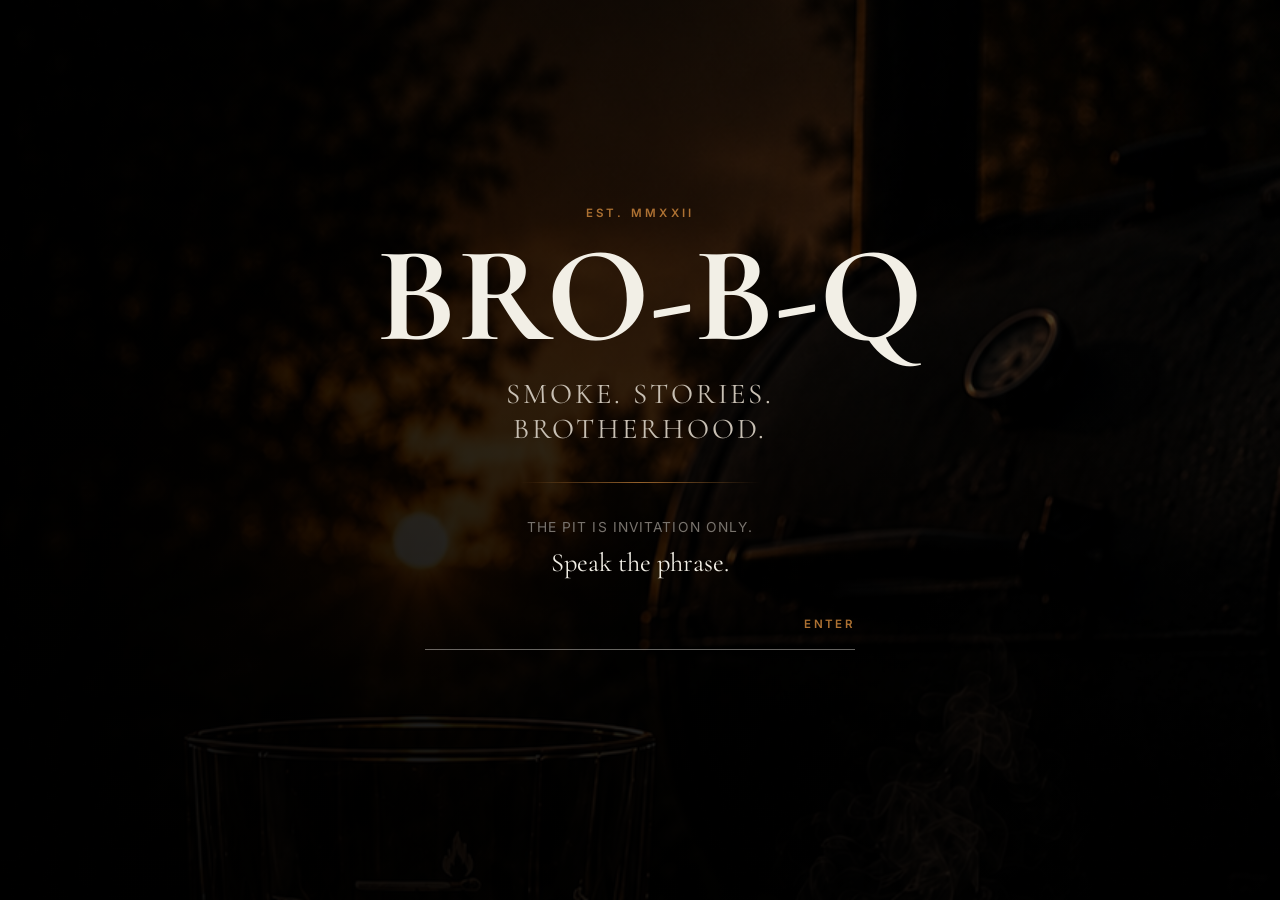
==== index.html @ dc0e3c7c "Update index.html" ====
<!DOCTYPE html>
<html lang="en">
<head>
  <meta charset="UTF-8" />
  <meta name="viewport" content="width=device-width, initial-scale=1.0" />
  <meta name="theme-color" content="#0b0b0b" />
  <meta name="description" content="BRO-B-Q — Smoke. Stories. Brotherhood. Est. MMXXII." />
  <title>BRO-B-Q</title>

  <link rel="preconnect" href="https://fonts.googleapis.com" />
  <link rel="preconnect" href="https://fonts.gstatic.com" crossorigin />
  <link
    href="https://fonts.googleapis.com/css2?family=Cormorant+Garamond:wght@500;600;700&family=Inter:wght@400;500;600&display=swap"
    rel="stylesheet"
  />
  <link rel="stylesheet" href="assets/css/home.css" />
</head>

<body>
  <main>
    <section id="gate" class="gate" aria-label="BRO-B-Q entrance">
      <div class="gate-shade"></div>
      <div class="gate-glow" aria-hidden="true"></div>

      <div class="gate-inner">
        <p class="kicker">Est. MMXXII</p>
        <h1>BRO-B-Q</h1>
        <p class="tagline">Smoke. Stories. Brotherhood.</p>

        <div class="rule" aria-hidden="true"></div>

        <p class="gate-note">The pit is invitation only.</p>
        <p class="prompt">Speak the phrase.</p>

        <form id="phrase-form" class="phrase-form" novalidate>
          <label class="sr-only" for="phrase">Speak the phrase</label>
          <input
            id="phrase"
            name="phrase"
            type="text"
            autocomplete="off"
            autocapitalize="none"
            spellcheck="false"
            aria-describedby="gate-message"
          />
          <button type="submit">Enter</button>
        </form>

        <p id="gate-message" class="gate-message" aria-live="polite"></p>
      </div>
    </section>

    <section id="clubhouse" class="clubhouse" hidden>
      <div class="clubhouse-inner">
        <p class="kicker">Inside the Pit</p>
        <h2>BRO-B-Q</h2>

        <nav class="clubhouse-nav" aria-label="BRO-B-Q sections">
          <button class="menu-link" type="button" onclick="window.location.href='editions/'">
            <span class="menu-title">Chapters</span>
            <span class="menu-meta">Editions I–V</span>
          </button>

          <a href="hall/">
            <span class="menu-title">Hall of Flame</span>
            <span class="menu-meta">Brokayest Bros</span>
          </a>

          <a href="charter/">
            <span class="menu-title">The Charter</span>
            <span class="menu-meta">The Code</span>
          </a>

          <a href="#locker">
            <span class="menu-title">The Locker</span>
            <span class="menu-meta">Coming Soon</span>
          </a>

          <a href="#pit">
            <span class="menu-title">The Pit</span>
            <span class="menu-meta">Coming Soon</span>
          </a>
        </nav>

        <button id="reset-gate" class="reset-gate" type="button">
          Return to the door
        </button>
      </div>
    </section>

    <section id="chapters" class="chapters" hidden>
      <div class="chapters-inner">
        <p class="kicker">The Chapters</p>
        <h2>Editions</h2>

        <nav class="edition-list" aria-label="BRO-B-Q editions">
          <span class="edition-locked">
            <span>Edition I</span>
            <small>2022</small>
          </span>

          <span class="edition-locked">
            <span>Edition II</span>
            <small>2023</small>
          </span>

          <span class="edition-locked">
            <span>Edition III</span>
            <small>2024</small>
          </span>

          <span class="edition-locked">
            <span>Edition IV</span>
            <small>2025</small>
          </span>

          <a href="v/">
            <span>Edition V</span>
            <small>2026</small>
          </a>
        </nav>

        <button id="chapters-back" class="reset-gate" type="button">
          Back to the clubhouse
        </button>
      </div>
    </section>
  </main>

  <script src="assets/js/home.js"></script>
</body>
</html>
---- assets/css/home.css ----
:root {
  --pit-black: #0b0b0b;
  --bone: #f2efe6;
  --ash: #c8c0b4;
  --smoke: #78736d;
  --bourbon: #ad7132;
  --line: rgba(242, 239, 230, 0.16);
}

* {
  box-sizing: border-box;
}

html,
body {
  min-height: 100%;
  margin: 0;
  background: var(--pit-black);
}

body {
  color: var(--bone);
  font-family: "Inter", sans-serif;
}

button,
input {
  font: inherit;
}

button {
  cursor: pointer;
}

[hidden] {
  display: none !important;
}

.gate {
  position: relative;
  min-height: 100svh;
  display: grid;
  place-items: center;
  overflow: hidden;
  background:
    url("../images/BROBQ_V_Invite.png")
    76% center / cover no-repeat;
}

.gate-shade {
  position: absolute;
  inset: 0;
  background:
    linear-gradient(to bottom, rgba(0, 0, 0, 0.5), rgba(0, 0, 0, 0.82)),
    linear-gradient(to right, rgba(0, 0, 0, 0.72), rgba(0, 0, 0, 0.18));
}

.gate-glow {
  position: absolute;
  inset: 0;
  opacity: 0;
  pointer-events: none;
  background:
    radial-gradient(
      circle at 50% 46%,
      rgba(195, 107, 35, 0.48),
      rgba(195, 107, 35, 0.08) 32%,
      transparent 62%
    );
}

.gate.is-opening .gate-glow {
  animation: fire-glow 0.9s ease both;
}

.gate-inner {
  position: relative;
  z-index: 1;
  width: min(90%, 560px);
  padding: 2rem 1rem;
  text-align: center;
  animation: rise-in 0.8s ease both;
}

.kicker {
  margin: 0 0 0.8rem;
  color: var(--bourbon);
  font-size: 0.72rem;
  font-weight: 600;
  letter-spacing: 0.28em;
  text-transform: uppercase;
}

h1,
h2 {
  margin: 0;
  font-family: "Cormorant Garamond", serif;
  line-height: 0.92;
}

h1 {
  font-size: clamp(4.2rem, 19vw, 8.5rem);
  white-space: nowrap;
}

h2 {
  font-size: clamp(4rem, 15vw, 7rem);
}

.tagline {
  margin: 1.15rem 0 0;
  color: var(--ash);
  font-family: "Cormorant Garamond", serif;
  font-size: clamp(1.25rem, 4.6vw, 1.8rem);
  letter-spacing: 0.1em;
  text-transform: uppercase;
}

.rule {
  width: min(240px, 60%);
  height: 1px;
  margin: 2.25rem auto;
  background:
    linear-gradient(
      to right,
      transparent,
      rgba(173, 113, 50, 0.85),
      transparent
    );
}

.gate-note {
  margin: 0;
  color: var(--smoke);
  font-size: 0.86rem;
  letter-spacing: 0.08em;
  text-transform: uppercase;
}

.prompt {
  margin: 0.7rem 0 1.25rem;
  font-family: "Cormorant Garamond", serif;
  font-size: 1.65rem;
}

.phrase-form {
  display: grid;
  grid-template-columns: 1fr auto;
  width: min(100%, 430px);
  margin: 0 auto;
  border-bottom: 1px solid rgba(242, 239, 230, 0.42);
}

.phrase-form:focus-within {
  border-color: var(--bourbon);
}

.phrase-form input {
  min-width: 0;
  border: 0;
  outline: 0;
  padding: 0.95rem 0.15rem;
  background: transparent;
  color: var(--bone);
  font-size: 1rem;
  letter-spacing: 0.06em;
}

.phrase-form button {
  border: 0;
  padding: 0.95rem 0 0.95rem 1.5rem;
  background: transparent;
  color: var(--bourbon);
  font-size: 0.72rem;
  font-weight: 600;
  letter-spacing: 0.2em;
  text-transform: uppercase;
}

.gate-message {
  min-height: 1.5rem;
  margin: 1.25rem 0 0;
  color: var(--ash);
  font-family: "Cormorant Garamond", serif;
  font-size: 1.15rem;
}

.gate-message.success {
  color: var(--bourbon);
  font-size: 1.3rem;
}

.gate.is-opening .gate-inner {
  animation: open-door 0.9s ease forwards;
}

.clubhouse,
.chapters {
  position: fixed;
  inset: 0;
  overflow-y: auto;
  min-height: 100dvh;
  padding: 2rem 1.25rem;
  display: flex;
  align-items: center;
  justify-content: center;
  background:
    radial-gradient(circle at top, rgba(173, 113, 50, 0.1), transparent 38%),
    var(--pit-black);
}

.clubhouse-inner,
.chapters-inner {
  width: min(760px, 100%);
  margin: auto;
  text-align: center;
  animation: clubhouse-in 0.75s ease both;
}

.clubhouse-nav,
.edition-list {
  display: grid;
  margin-top: 3rem;
  border-top: 1px solid var(--line);
}

.clubhouse-nav a,
.menu-link,
.edition-list a,
.edition-locked {
  display: flex;
  align-items: center;
  justify-content: space-between;
  gap: 1rem;
  width: 100%;
  padding: 1.35rem 0.25rem;
  border: 0;
  border-bottom: 1px solid var(--line);
  background: transparent;
  color: var(--bone);
  text-decoration: none;
  text-align: left;
}

.clubhouse-nav a,
.menu-link {
  opacity: 0;
  transform: translateY(10px);
  animation: menu-item-in 0.45s ease forwards;
}

.clubhouse-nav > :nth-child(1) {
  animation-delay: 0.1s;
}

.clubhouse-nav > :nth-child(2) {
  animation-delay: 0.2s;
}

.clubhouse-nav > :nth-child(3) {
  animation-delay: 0.3s;
}

.clubhouse-nav > :nth-child(4) {
  animation-delay: 0.4s;
}

.clubhouse-nav > :nth-child(5) {
  animation-delay: 0.5s;
}

.clubhouse-nav a:hover,
.clubhouse-nav a:focus-visible,
.menu-link:hover,
.menu-link:focus-visible,
.edition-list a:hover,
.edition-list a:focus-visible {
  color: var(--bourbon);
  padding-left: 0.6rem;
}

.menu-title,
.edition-list span {
  font-family: "Cormorant Garamond", serif;
  font-size: clamp(1.7rem, 6vw, 2.45rem);
}

.menu-meta,
.edition-list small {
  color: var(--smoke);
  font-family: "Inter", sans-serif;
  font-size: 0.64rem;
  font-weight: 600;
  letter-spacing: 0.16em;
  text-transform: uppercase;
}

.edition-locked {
  color: rgba(242, 239, 230, 0.48);
}

.reset-gate {
  margin-top: 2.5rem;
  border: 0;
  border-bottom: 1px solid var(--smoke);
  padding: 0.35rem 0;
  background: transparent;
  color: var(--smoke);
  font-size: 0.68rem;
  letter-spacing: 0.16em;
  text-transform: uppercase;
}

.sr-only {
  position: absolute;
  width: 1px;
  height: 1px;
  padding: 0;
  margin: -1px;
  overflow: hidden;
  clip: rect(0, 0, 0, 0);
  white-space: nowrap;
  border: 0;
}

@keyframes rise-in {
  from {
    opacity: 0;
    transform: translateY(16px);
  }

  to {
    opacity: 1;
    transform: none;
  }
}

@keyframes fire-glow {
  0% {
    opacity: 0;
  }

  45% {
    opacity: 1;
  }

  100% {
    opacity: 0.35;
  }
}

@keyframes open-door {
  0% {
    opacity: 1;
    transform: scale(1);
  }

  60% {
    opacity: 1;
    transform: scale(1.012);
  }

  100% {
    opacity: 0;
    transform: scale(1.025);
  }
}

@keyframes clubhouse-in {
  from {
    opacity: 0;
    transform: translateY(12px);
  }

  to {
    opacity: 1;
    transform: none;
  }
}

@keyframes menu-item-in {
  to {
    opacity: 1;
    transform: none;
  }
}

@media (max-width: 480px) {
  .gate {
    background-position: 79% center;
  }

  .gate-inner {
    width: 95%;
  }

  h1 {
    font-size: clamp(3.7rem, 18vw, 5.3rem);
  }

  .tagline {
    font-size: 1rem;
  }

  .clubhouse,
  .chapters {
    padding: 1.25rem 1rem;
  }

  .clubhouse-nav,
  .edition-list {
    margin-top: 2.2rem;
  }
}

@media (prefers-reduced-motion: reduce) {
  .gate-inner,
  .gate.is-opening .gate-inner,
  .gate.is-opening .gate-glow,
  .clubhouse-inner,
  .chapters-inner,
  .clubhouse-nav a,
  .menu-link {
    animation: none;
    opacity: 1;
    transform: none;
  }
}
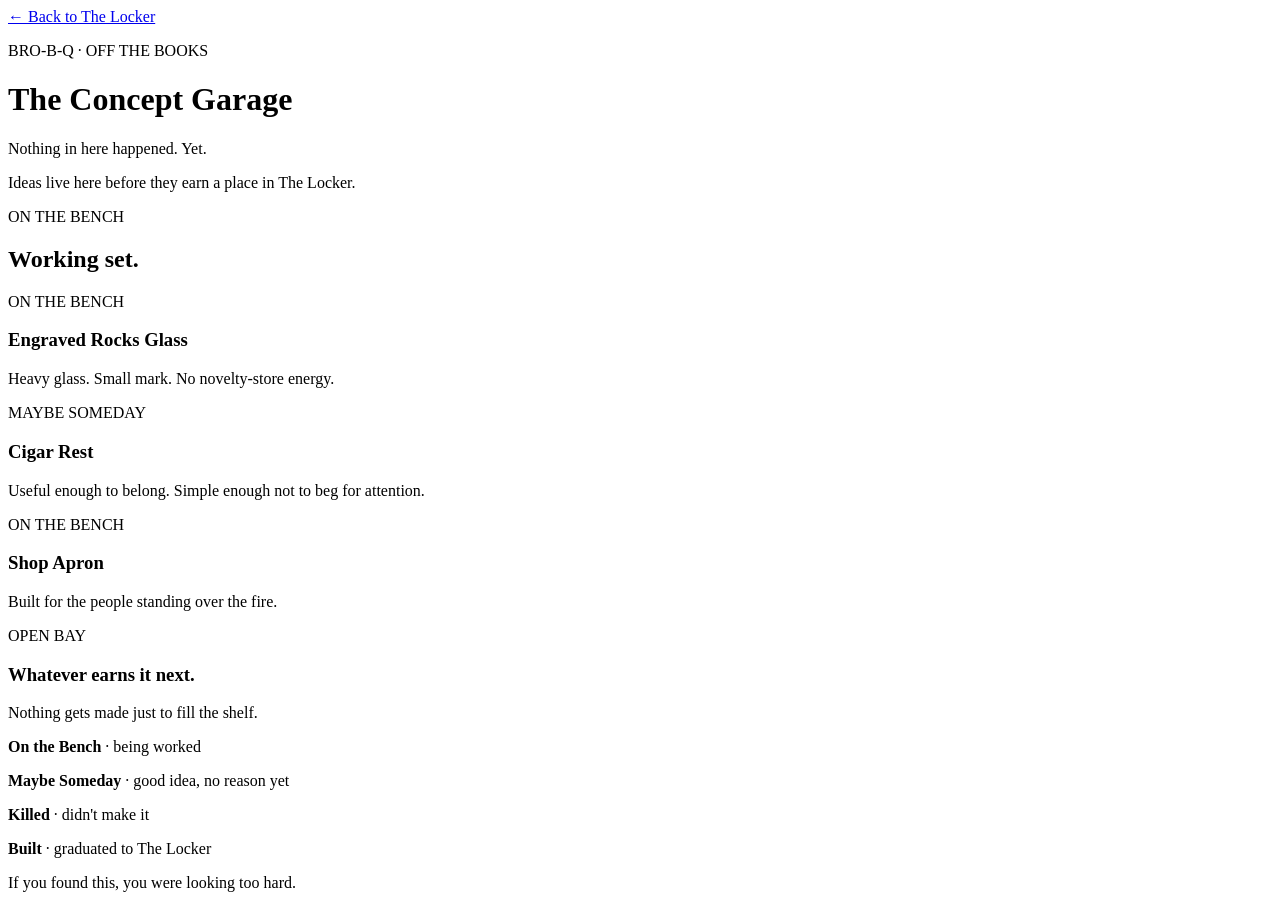
==== commit 882c8796: "Add files via upload" ====
--- a/index.html
+++ b/index.html
@@ -1,132 +1,70 @@
-<!DOCTYPE html>
+<!doctype html>
 <html lang="en">
 <head>
-  <meta charset="UTF-8" />
-  <meta name="viewport" content="width=device-width, initial-scale=1.0" />
-  <meta name="theme-color" content="#0b0b0b" />
-  <meta name="description" content="BRO-B-Q — Smoke. Stories. Brotherhood. Est. MMXXII." />
-  <title>BRO-B-Q</title>
+  <meta charset="utf-8">
+  <meta name="viewport" content="width=device-width,initial-scale=1">
+  <meta name="theme-color" content="#0e0e0e">
+  <meta name="robots" content="noindex,nofollow">
+  <title>Concept Garage · BRO-B-Q</title>
+  <link rel="preconnect" href="https://fonts.googleapis.com">
+  <link rel="preconnect" href="https://fonts.gstatic.com" crossorigin>
+  <link href="https://fonts.googleapis.com/css2?family=Cormorant+Garamond:ital,wght@0,500;0,600;0,700;1,500&family=Inter:wght@400;500;600&display=swap" rel="stylesheet">
+  <link rel="stylesheet" href="../assets/css/locker.css">
+</head>
+<body class="garage-page">
+  <main>
+    <header class="garage-hero">
+      <a class="back-link" href="../locker/">← Back to The Locker</a>
+      <p class="eyebrow">BRO-B-Q · OFF THE BOOKS</p>
+      <h1>The Concept Garage</h1>
+      <p class="hero-line">Nothing in here happened. Yet.</p>
+    </header>
 
-  <link rel="preconnect" href="https://fonts.googleapis.com" />
-  <link rel="preconnect" href="https://fonts.gstatic.com" crossorigin />
-  <link
-    href="https://fonts.googleapis.com/css2?family=Cormorant+Garamond:wght@500;600;700&family=Inter:wght@400;500;600&display=swap"
-    rel="stylesheet"
-  />
-  <link rel="stylesheet" href="assets/css/home.css" />
-</head>
-
-<body>
-  <main>
-    <section id="gate" class="gate" aria-label="BRO-B-Q entrance">
-      <div class="gate-shade"></div>
-      <div class="gate-glow" aria-hidden="true"></div>
-
-      <div class="gate-inner">
-        <p class="kicker">Est. MMXXII</p>
-        <h1>BRO-B-Q</h1>
-        <p class="tagline">Smoke. Stories. Brotherhood.</p>
-
-        <div class="rule" aria-hidden="true"></div>
-
-        <p class="gate-note">The pit is invitation only.</p>
-        <p class="prompt">Speak the phrase.</p>
-
-        <form id="phrase-form" class="phrase-form" novalidate>
-          <label class="sr-only" for="phrase">Speak the phrase</label>
-          <input
-            id="phrase"
-            name="phrase"
-            type="text"
-            autocomplete="off"
-            autocapitalize="none"
-            spellcheck="false"
-            aria-describedby="gate-message"
-          />
-          <button type="submit">Enter</button>
-        </form>
-
-        <p id="gate-message" class="gate-message" aria-live="polite"></p>
-      </div>
+    <section class="garage-note">
+      <p>Ideas live here before they earn a place in The Locker.</p>
     </section>
 
-    <section id="clubhouse" class="clubhouse" hidden>
-      <div class="clubhouse-inner">
-        <p class="kicker">Inside the Pit</p>
-        <h2>BRO-B-Q</h2>
+    <section class="bench" aria-labelledby="on-the-bench">
+      <div class="section-heading">
+        <p class="eyebrow">ON THE BENCH</p>
+        <h2 id="on-the-bench">Working set.</h2>
+      </div>
 
-        <nav class="clubhouse-nav" aria-label="BRO-B-Q sections">
-          <button class="menu-link" type="button" onclick="window.location.href='editions/'">
-            <span class="menu-title">Chapters</span>
-            <span class="menu-meta">Editions I–V</span>
-          </button>
+      <article class="concept-card">
+        <span class="status">ON THE BENCH</span>
+        <h3>Engraved Rocks Glass</h3>
+        <p>Heavy glass. Small mark. No novelty-store energy.</p>
+      </article>
 
-          <a href="hall/">
-            <span class="menu-title">Hall of Flame</span>
-            <span class="menu-meta">Brokayest Bros</span>
-          </a>
+      <article class="concept-card">
+        <span class="status">MAYBE SOMEDAY</span>
+        <h3>Cigar Rest</h3>
+        <p>Useful enough to belong. Simple enough not to beg for attention.</p>
+      </article>
 
-          <a href="charter/">
-            <span class="menu-title">The Charter</span>
-            <span class="menu-meta">The Code</span>
-          </a>
+      <article class="concept-card">
+        <span class="status">ON THE BENCH</span>
+        <h3>Shop Apron</h3>
+        <p>Built for the people standing over the fire.</p>
+      </article>
 
-          <a href="#locker">
-            <span class="menu-title">The Locker</span>
-            <span class="menu-meta">Coming Soon</span>
-          </a>
-
-          <a href="#pit">
-            <span class="menu-title">The Pit</span>
-            <span class="menu-meta">Coming Soon</span>
-          </a>
-        </nav>
-
-        <button id="reset-gate" class="reset-gate" type="button">
-          Return to the door
-        </button>
-      </div>
+      <article class="concept-card concept-card--empty">
+        <span class="status">OPEN BAY</span>
+        <h3>Whatever earns it next.</h3>
+        <p>Nothing gets made just to fill the shelf.</p>
+      </article>
     </section>
 
-    <section id="chapters" class="chapters" hidden>
-      <div class="chapters-inner">
-        <p class="kicker">The Chapters</p>
-        <h2>Editions</h2>
+    <section class="status-key" aria-label="Concept status key">
+      <p><strong>On the Bench</strong> · being worked</p>
+      <p><strong>Maybe Someday</strong> · good idea, no reason yet</p>
+      <p><strong>Killed</strong> · didn't make it</p>
+      <p><strong>Built</strong> · graduated to The Locker</p>
+    </section>
 
-        <nav class="edition-list" aria-label="BRO-B-Q editions">
-          <span class="edition-locked">
-            <span>Edition I</span>
-            <small>2022</small>
-          </span>
-
-          <span class="edition-locked">
-            <span>Edition II</span>
-            <small>2023</small>
-          </span>
-
-          <span class="edition-locked">
-            <span>Edition III</span>
-            <small>2024</small>
-          </span>
-
-          <span class="edition-locked">
-            <span>Edition IV</span>
-            <small>2025</small>
-          </span>
-
-          <a href="v/">
-            <span>Edition V</span>
-            <small>2026</small>
-          </a>
-        </nav>
-
-        <button id="chapters-back" class="reset-gate" type="button">
-          Back to the clubhouse
-        </button>
-      </div>
-    </section>
+    <footer class="garage-footer">
+      <p>If you found this, you were looking too hard.</p>
+    </footer>
   </main>
-
-  <script src="assets/js/home.js"></script>
 </body>
 </html>
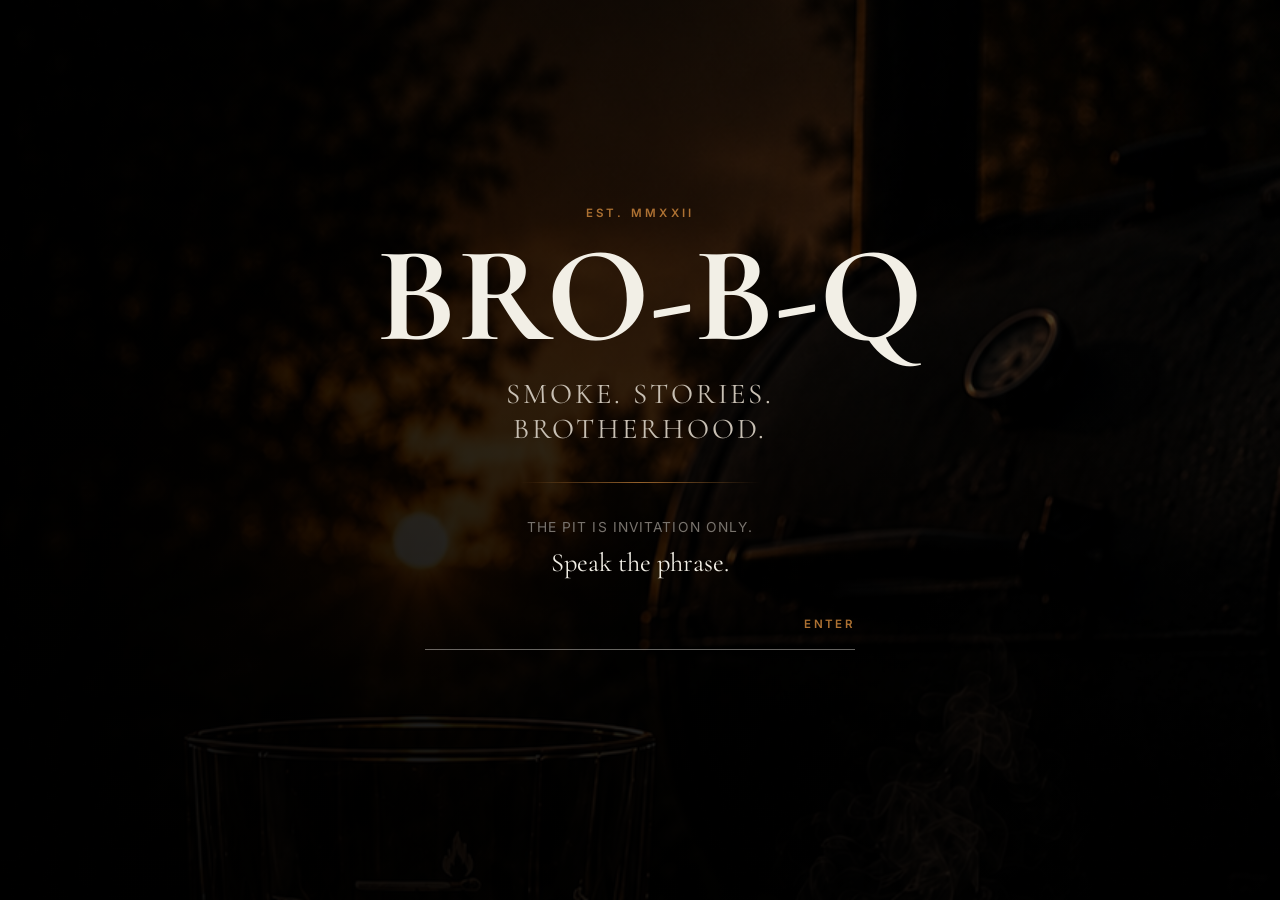
==== commit e26206ee: "restore homepage" ====
--- a/index.html
+++ b/index.html
@@ -1,70 +1,132 @@
-<!doctype html>
+<!DOCTYPE html>
 <html lang="en">
 <head>
-  <meta charset="utf-8">
-  <meta name="viewport" content="width=device-width,initial-scale=1">
-  <meta name="theme-color" content="#0e0e0e">
-  <meta name="robots" content="noindex,nofollow">
-  <title>Concept Garage · BRO-B-Q</title>
-  <link rel="preconnect" href="https://fonts.googleapis.com">
-  <link rel="preconnect" href="https://fonts.gstatic.com" crossorigin>
-  <link href="https://fonts.googleapis.com/css2?family=Cormorant+Garamond:ital,wght@0,500;0,600;0,700;1,500&family=Inter:wght@400;500;600&display=swap" rel="stylesheet">
-  <link rel="stylesheet" href="../assets/css/locker.css">
+  <meta charset="UTF-8" />
+  <meta name="viewport" content="width=device-width, initial-scale=1.0" />
+  <meta name="theme-color" content="#0b0b0b" />
+  <meta name="description" content="BRO-B-Q — Smoke. Stories. Brotherhood. Est. MMXXII." />
+  <title>BRO-B-Q</title>
+
+  <link rel="preconnect" href="https://fonts.googleapis.com" />
+  <link rel="preconnect" href="https://fonts.gstatic.com" crossorigin />
+  <link
+    href="https://fonts.googleapis.com/css2?family=Cormorant+Garamond:wght@500;600;700&family=Inter:wght@400;500;600&display=swap"
+    rel="stylesheet"
+  />
+  <link rel="stylesheet" href="assets/css/home.css" />
 </head>
-<body class="garage-page">
+
+<body>
   <main>
-    <header class="garage-hero">
-      <a class="back-link" href="../locker/">← Back to The Locker</a>
-      <p class="eyebrow">BRO-B-Q · OFF THE BOOKS</p>
-      <h1>The Concept Garage</h1>
-      <p class="hero-line">Nothing in here happened. Yet.</p>
-    </header>
+    <section id="gate" class="gate" aria-label="BRO-B-Q entrance">
+      <div class="gate-shade"></div>
+      <div class="gate-glow" aria-hidden="true"></div>
 
-    <section class="garage-note">
-      <p>Ideas live here before they earn a place in The Locker.</p>
+      <div class="gate-inner">
+        <p class="kicker">Est. MMXXII</p>
+        <h1>BRO-B-Q</h1>
+        <p class="tagline">Smoke. Stories. Brotherhood.</p>
+
+        <div class="rule" aria-hidden="true"></div>
+
+        <p class="gate-note">The pit is invitation only.</p>
+        <p class="prompt">Speak the phrase.</p>
+
+        <form id="phrase-form" class="phrase-form" novalidate>
+          <label class="sr-only" for="phrase">Speak the phrase</label>
+          <input
+            id="phrase"
+            name="phrase"
+            type="text"
+            autocomplete="off"
+            autocapitalize="none"
+            spellcheck="false"
+            aria-describedby="gate-message"
+          />
+          <button type="submit">Enter</button>
+        </form>
+
+        <p id="gate-message" class="gate-message" aria-live="polite"></p>
+      </div>
     </section>
 
-    <section class="bench" aria-labelledby="on-the-bench">
-      <div class="section-heading">
-        <p class="eyebrow">ON THE BENCH</p>
-        <h2 id="on-the-bench">Working set.</h2>
+    <section id="clubhouse" class="clubhouse" hidden>
+      <div class="clubhouse-inner">
+        <p class="kicker">Inside the Pit</p>
+        <h2>BRO-B-Q</h2>
+
+        <nav class="clubhouse-nav" aria-label="BRO-B-Q sections">
+          <button class="menu-link" type="button" onclick="window.location.href='editions/'">
+            <span class="menu-title">Chapters</span>
+            <span class="menu-meta">Editions I–V</span>
+          </button>
+
+          <a href="hall/">
+            <span class="menu-title">Hall of Flame</span>
+            <span class="menu-meta">Brokayest Bros</span>
+          </a>
+
+          <a href="charter/">
+            <span class="menu-title">The Charter</span>
+            <span class="menu-meta">The Code</span>
+          </a>
+
+          <a href="#locker">
+            <span class="menu-title">The Locker</span>
+            <span class="menu-meta">Coming Soon</span>
+          </a>
+
+          <a href="#pit">
+            <span class="menu-title">The Keeper's Code</span>
+            <span class="menu-meta">Kept</span>
+          </a>
+        </nav>
+
+        <button id="reset-gate" class="reset-gate" type="button">
+          Return to the door
+        </button>
       </div>
-
-      <article class="concept-card">
-        <span class="status">ON THE BENCH</span>
-        <h3>Engraved Rocks Glass</h3>
-        <p>Heavy glass. Small mark. No novelty-store energy.</p>
-      </article>
-
-      <article class="concept-card">
-        <span class="status">MAYBE SOMEDAY</span>
-        <h3>Cigar Rest</h3>
-        <p>Useful enough to belong. Simple enough not to beg for attention.</p>
-      </article>
-
-      <article class="concept-card">
-        <span class="status">ON THE BENCH</span>
-        <h3>Shop Apron</h3>
-        <p>Built for the people standing over the fire.</p>
-      </article>
-
-      <article class="concept-card concept-card--empty">
-        <span class="status">OPEN BAY</span>
-        <h3>Whatever earns it next.</h3>
-        <p>Nothing gets made just to fill the shelf.</p>
-      </article>
     </section>
 
-    <section class="status-key" aria-label="Concept status key">
-      <p><strong>On the Bench</strong> · being worked</p>
-      <p><strong>Maybe Someday</strong> · good idea, no reason yet</p>
-      <p><strong>Killed</strong> · didn't make it</p>
-      <p><strong>Built</strong> · graduated to The Locker</p>
+    <section id="chapters" class="chapters" hidden>
+      <div class="chapters-inner">
+        <p class="kicker">The Chapters</p>
+        <h2>Editions</h2>
+
+        <nav class="edition-list" aria-label="BRO-B-Q editions">
+          <span class="edition-locked">
+            <span>Edition I</span>
+            <small>2022</small>
+          </span>
+
+          <span class="edition-locked">
+            <span>Edition II</span>
+            <small>2023</small>
+          </span>
+
+          <span class="edition-locked">
+            <span>Edition III</span>
+            <small>2024</small>
+          </span>
+
+          <span class="edition-locked">
+            <span>Edition IV</span>
+            <small>2025</small>
+          </span>
+
+          <a href="v/">
+            <span>Edition V</span>
+            <small>2026</small>
+          </a>
+        </nav>
+
+        <button id="chapters-back" class="reset-gate" type="button">
+          Back to the clubhouse
+        </button>
+      </div>
     </section>
+  </main>
 
-    <footer class="garage-footer">
-      <p>If you found this, you were looking too hard.</p>
-    </footer>
-  </main>
+  <script src="assets/js/home.js"></script>
 </body>
 </html>
--- a/assets/css/home.css
+++ b/assets/css/home.css
@@ -0,0 +1,428 @@
+:root {
+  --pit-black: #0b0b0b;
+  --bone: #f2efe6;
+  --ash: #c8c0b4;
+  --smoke: #78736d;
+  --bourbon: #ad7132;
+  --line: rgba(242, 239, 230, 0.16);
+}
+
+* {
+  box-sizing: border-box;
+}
+
+html,
+body {
+  min-height: 100%;
+  margin: 0;
+  background: var(--pit-black);
+}
+
+body {
+  color: var(--bone);
+  font-family: "Inter", sans-serif;
+}
+
+button,
+input {
+  font: inherit;
+}
+
+button {
+  cursor: pointer;
+}
+
+[hidden] {
+  display: none !important;
+}
+
+.gate {
+  position: relative;
+  min-height: 100svh;
+  display: grid;
+  place-items: center;
+  overflow: hidden;
+  background:
+    url("../images/BROBQ_V_Invite.png")
+    76% center / cover no-repeat;
+}
+
+.gate-shade {
+  position: absolute;
+  inset: 0;
+  background:
+    linear-gradient(to bottom, rgba(0, 0, 0, 0.5), rgba(0, 0, 0, 0.82)),
+    linear-gradient(to right, rgba(0, 0, 0, 0.72), rgba(0, 0, 0, 0.18));
+}
+
+.gate-glow {
+  position: absolute;
+  inset: 0;
+  opacity: 0;
+  pointer-events: none;
+  background:
+    radial-gradient(
+      circle at 50% 46%,
+      rgba(195, 107, 35, 0.48),
+      rgba(195, 107, 35, 0.08) 32%,
+      transparent 62%
+    );
+}
+
+.gate.is-opening .gate-glow {
+  animation: fire-glow 0.9s ease both;
+}
+
+.gate-inner {
+  position: relative;
+  z-index: 1;
+  width: min(90%, 560px);
+  padding: 2rem 1rem;
+  text-align: center;
+  animation: rise-in 0.8s ease both;
+}
+
+.kicker {
+  margin: 0 0 0.8rem;
+  color: var(--bourbon);
+  font-size: 0.72rem;
+  font-weight: 600;
+  letter-spacing: 0.28em;
+  text-transform: uppercase;
+}
+
+h1,
+h2 {
+  margin: 0;
+  font-family: "Cormorant Garamond", serif;
+  line-height: 0.92;
+}
+
+h1 {
+  font-size: clamp(4.2rem, 19vw, 8.5rem);
+  white-space: nowrap;
+}
+
+h2 {
+  font-size: clamp(4rem, 15vw, 7rem);
+}
+
+.tagline {
+  margin: 1.15rem 0 0;
+  color: var(--ash);
+  font-family: "Cormorant Garamond", serif;
+  font-size: clamp(1.25rem, 4.6vw, 1.8rem);
+  letter-spacing: 0.1em;
+  text-transform: uppercase;
+}
+
+.rule {
+  width: min(240px, 60%);
+  height: 1px;
+  margin: 2.25rem auto;
+  background:
+    linear-gradient(
+      to right,
+      transparent,
+      rgba(173, 113, 50, 0.85),
+      transparent
+    );
+}
+
+.gate-note {
+  margin: 0;
+  color: var(--smoke);
+  font-size: 0.86rem;
+  letter-spacing: 0.08em;
+  text-transform: uppercase;
+}
+
+.prompt {
+  margin: 0.7rem 0 1.25rem;
+  font-family: "Cormorant Garamond", serif;
+  font-size: 1.65rem;
+}
+
+.phrase-form {
+  display: grid;
+  grid-template-columns: 1fr auto;
+  width: min(100%, 430px);
+  margin: 0 auto;
+  border-bottom: 1px solid rgba(242, 239, 230, 0.42);
+}
+
+.phrase-form:focus-within {
+  border-color: var(--bourbon);
+}
+
+.phrase-form input {
+  min-width: 0;
+  border: 0;
+  outline: 0;
+  padding: 0.95rem 0.15rem;
+  background: transparent;
+  color: var(--bone);
+  font-size: 1rem;
+  letter-spacing: 0.06em;
+}
+
+.phrase-form button {
+  border: 0;
+  padding: 0.95rem 0 0.95rem 1.5rem;
+  background: transparent;
+  color: var(--bourbon);
+  font-size: 0.72rem;
+  font-weight: 600;
+  letter-spacing: 0.2em;
+  text-transform: uppercase;
+}
+
+.gate-message {
+  min-height: 1.5rem;
+  margin: 1.25rem 0 0;
+  color: var(--ash);
+  font-family: "Cormorant Garamond", serif;
+  font-size: 1.15rem;
+}
+
+.gate-message.success {
+  color: var(--bourbon);
+  font-size: 1.3rem;
+}
+
+.gate.is-opening .gate-inner {
+  animation: open-door 0.9s ease forwards;
+}
+
+.clubhouse,
+.chapters {
+  position: fixed;
+  inset: 0;
+  overflow-y: auto;
+  min-height: 100dvh;
+  padding: 2rem 1.25rem;
+  display: flex;
+  align-items: center;
+  justify-content: center;
+  background:
+    radial-gradient(circle at top, rgba(173, 113, 50, 0.1), transparent 38%),
+    var(--pit-black);
+}
+
+.clubhouse-inner,
+.chapters-inner {
+  width: min(760px, 100%);
+  margin: auto;
+  text-align: center;
+  animation: clubhouse-in 0.75s ease both;
+}
+
+.clubhouse-nav,
+.edition-list {
+  display: grid;
+  margin-top: 3rem;
+  border-top: 1px solid var(--line);
+}
+
+.clubhouse-nav a,
+.menu-link,
+.edition-list a,
+.edition-locked {
+  display: flex;
+  align-items: center;
+  justify-content: space-between;
+  gap: 1rem;
+  width: 100%;
+  padding: 1.35rem 0.25rem;
+  border: 0;
+  border-bottom: 1px solid var(--line);
+  background: transparent;
+  color: var(--bone);
+  text-decoration: none;
+  text-align: left;
+}
+
+.clubhouse-nav a,
+.menu-link {
+  opacity: 0;
+  transform: translateY(10px);
+  animation: menu-item-in 0.45s ease forwards;
+}
+
+.clubhouse-nav > :nth-child(1) {
+  animation-delay: 0.1s;
+}
+
+.clubhouse-nav > :nth-child(2) {
+  animation-delay: 0.2s;
+}
+
+.clubhouse-nav > :nth-child(3) {
+  animation-delay: 0.3s;
+}
+
+.clubhouse-nav > :nth-child(4) {
+  animation-delay: 0.4s;
+}
+
+.clubhouse-nav > :nth-child(5) {
+  animation-delay: 0.5s;
+}
+
+.clubhouse-nav a:hover,
+.clubhouse-nav a:focus-visible,
+.menu-link:hover,
+.menu-link:focus-visible,
+.edition-list a:hover,
+.edition-list a:focus-visible {
+  color: var(--bourbon);
+  padding-left: 0.6rem;
+}
+
+.menu-title,
+.edition-list span {
+  font-family: "Cormorant Garamond", serif;
+  font-size: clamp(1.7rem, 6vw, 2.45rem);
+}
+
+.menu-meta,
+.edition-list small {
+  color: var(--smoke);
+  font-family: "Inter", sans-serif;
+  font-size: 0.64rem;
+  font-weight: 600;
+  letter-spacing: 0.16em;
+  text-transform: uppercase;
+}
+
+.edition-locked {
+  color: rgba(242, 239, 230, 0.48);
+}
+
+.reset-gate {
+  margin-top: 2.5rem;
+  border: 0;
+  border-bottom: 1px solid var(--smoke);
+  padding: 0.35rem 0;
+  background: transparent;
+  color: var(--smoke);
+  font-size: 0.68rem;
+  letter-spacing: 0.16em;
+  text-transform: uppercase;
+}
+
+.sr-only {
+  position: absolute;
+  width: 1px;
+  height: 1px;
+  padding: 0;
+  margin: -1px;
+  overflow: hidden;
+  clip: rect(0, 0, 0, 0);
+  white-space: nowrap;
+  border: 0;
+}
+
+@keyframes rise-in {
+  from {
+    opacity: 0;
+    transform: translateY(16px);
+  }
+
+  to {
+    opacity: 1;
+    transform: none;
+  }
+}
+
+@keyframes fire-glow {
+  0% {
+    opacity: 0;
+  }
+
+  45% {
+    opacity: 1;
+  }
+
+  100% {
+    opacity: 0.35;
+  }
+}
+
+@keyframes open-door {
+  0% {
+    opacity: 1;
+    transform: scale(1);
+  }
+
+  60% {
+    opacity: 1;
+    transform: scale(1.012);
+  }
+
+  100% {
+    opacity: 0;
+    transform: scale(1.025);
+  }
+}
+
+@keyframes clubhouse-in {
+  from {
+    opacity: 0;
+    transform: translateY(12px);
+  }
+
+  to {
+    opacity: 1;
+    transform: none;
+  }
+}
+
+@keyframes menu-item-in {
+  to {
+    opacity: 1;
+    transform: none;
+  }
+}
+
+@media (max-width: 480px) {
+  .gate {
+    background-position: 79% center;
+  }
+
+  .gate-inner {
+    width: 95%;
+  }
+
+  h1 {
+    font-size: clamp(3.7rem, 18vw, 5.3rem);
+  }
+
+  .tagline {
+    font-size: 1rem;
+  }
+
+  .clubhouse,
+  .chapters {
+    padding: 1.25rem 1rem;
+  }
+
+  .clubhouse-nav,
+  .edition-list {
+    margin-top: 2.2rem;
+  }
+}
+
+@media (prefers-reduced-motion: reduce) {
+  .gate-inner,
+  .gate.is-opening .gate-inner,
+  .gate.is-opening .gate-glow,
+  .clubhouse-inner,
+  .chapters-inner,
+  .clubhouse-nav a,
+  .menu-link {
+    animation: none;
+    opacity: 1;
+    transform: none;
+  }
+}
